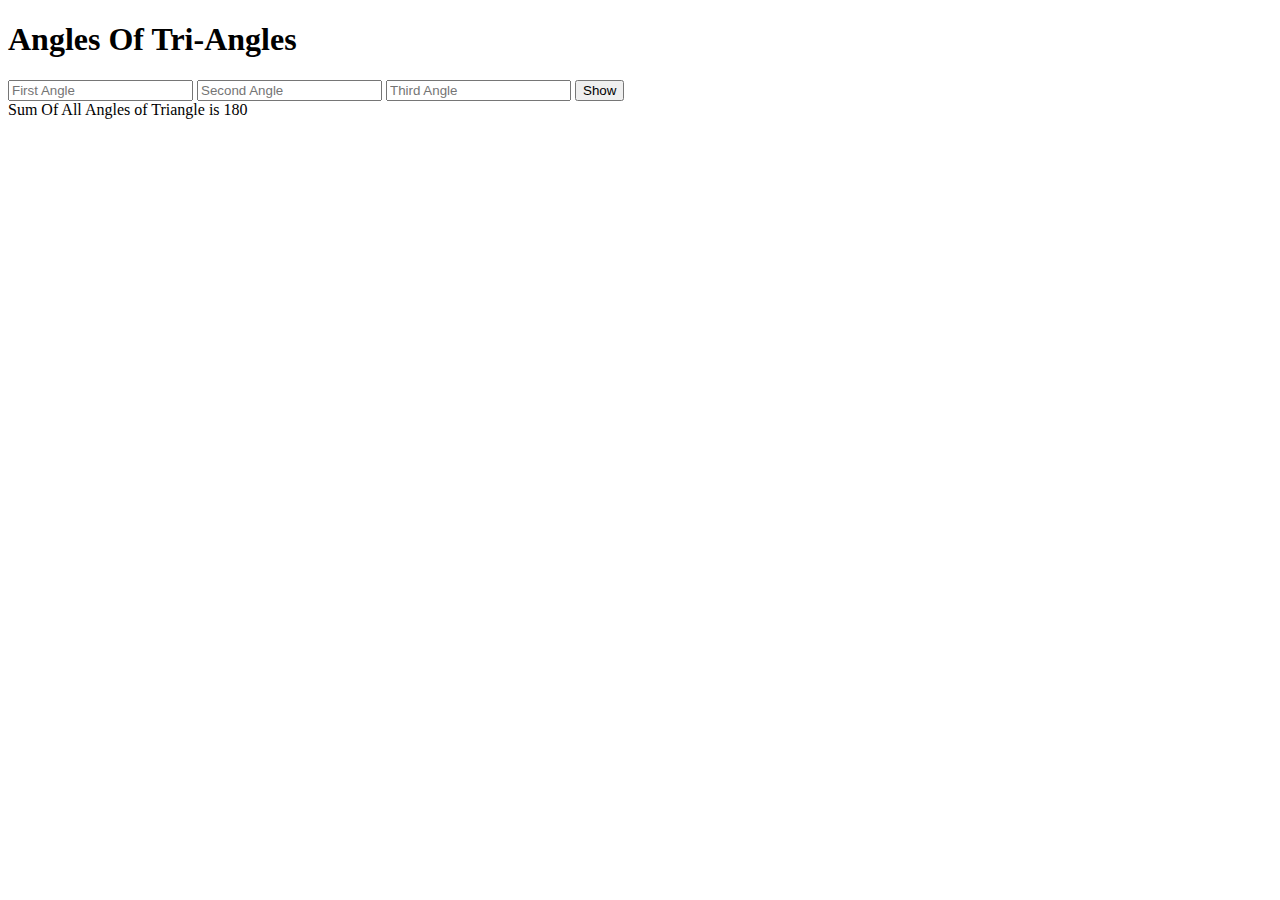
==== anglesComp/angle.html @ b28da8e6 "Updated: Structure Done" ====
<!DOCTYPE html>
<html lang="en">
<head>
    <meta charset="UTF-8">
    <meta http-equiv="X-UA-Compatible" content="IE=edge">
    <meta name="viewport" content="width=device-width, initial-scale=1.0">
    <title>Document</title>
</head>
<body>
    <h1>Angles Of Tri-Angles</h1>
   <div class="container">
       <input type="number" class="angle1" placeholder="First Angle">
       <input type="number" class="angle2" placeholder="Second Angle">
       <input type="number" class="angle3" placeholder="Third Angle">
       <button class="calculate">Show</button>
       
   </div>
        <div class="show"></div>
        <script src="angle.js"></script>
</body>
</html>
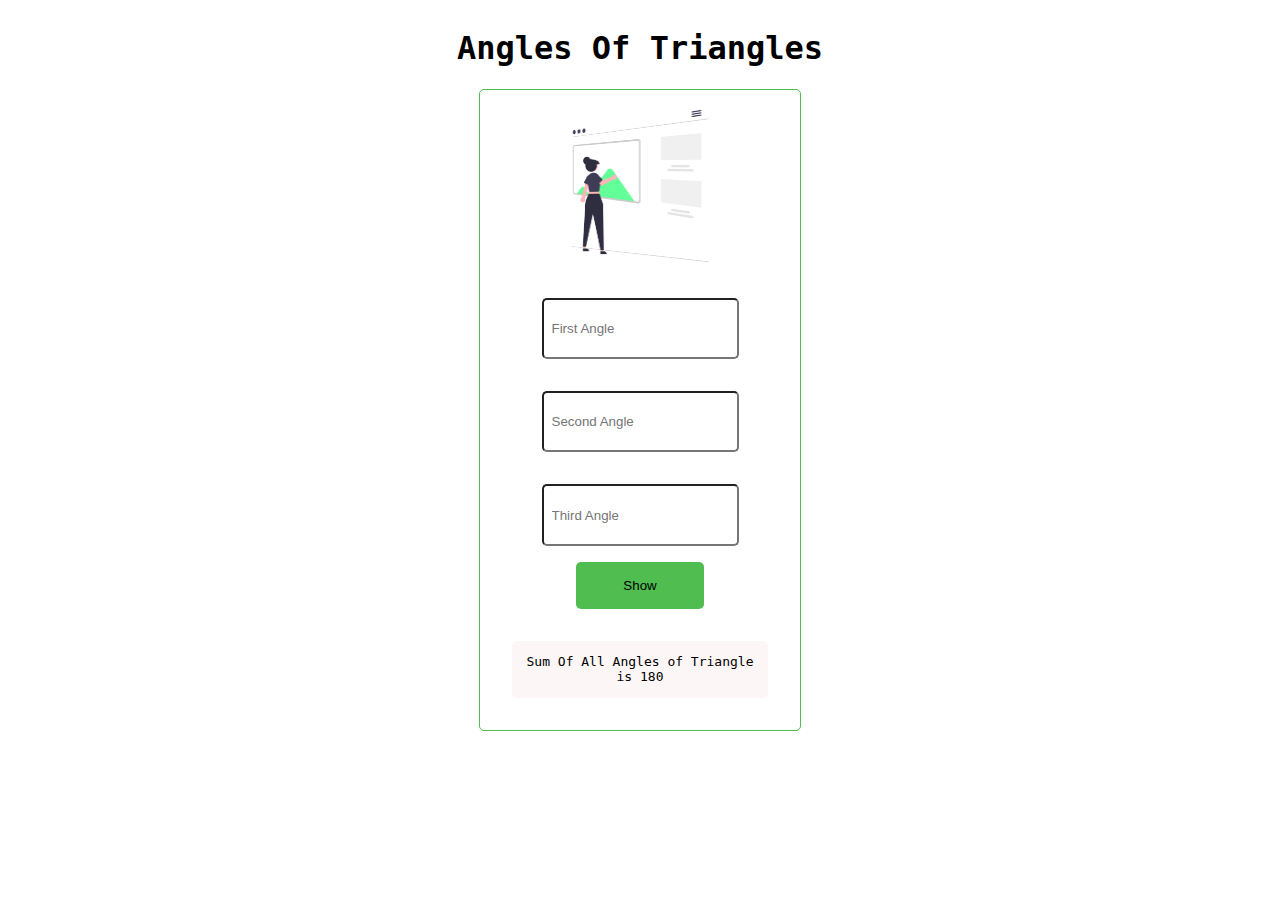
==== commit 6f067ea7: "Style:update" ====
--- a/anglesComp/angle.html
+++ b/anglesComp/angle.html
@@ -5,17 +5,20 @@
     <meta http-equiv="X-UA-Compatible" content="IE=edge">
     <meta name="viewport" content="width=device-width, initial-scale=1.0">
     <title>Document</title>
+    <link rel="stylesheet" href="angle.css">
 </head>
 <body>
-    <h1>Angles Of Tri-Angles</h1>
+    <h1>Angles Of Triangles</h1>
+    
    <div class="container">
+       <img src="pic1.png" alt="">
        <input type="number" class="angle1" placeholder="First Angle">
        <input type="number" class="angle2" placeholder="Second Angle">
        <input type="number" class="angle3" placeholder="Third Angle">
        <button class="calculate">Show</button>
-       
+       <div class="show"></div>
    </div>
-        <div class="show"></div>
+        
         <script src="angle.js"></script>
 </body>
 </html>--- a/anglesComp/angle.css
+++ b/anglesComp/angle.css
@@ -0,0 +1,53 @@
+body{
+    display: flex;
+    align-items: center;
+    justify-content: center;
+    flex-direction: column;
+    
+}
+.container{
+    display: flex;
+    align-items: center;
+    justify-content: center;
+    flex-direction: column;
+    height:40rem;
+    border:1px solid rgb(79, 189, 79);
+    border-radius: 5px;
+    width:20rem;
+    
+}
+input{
+    height:3rem;
+    
+    padding:0.5rem;
+    margin:1rem;
+    border-radius: 5px;
+}
+button{
+    padding:1rem;
+    width:8rem;
+    border: 0px;;
+    cursor: pointer;
+    background-color: rgb(79, 189, 79);
+    border-radius: 5px;
+}
+.show{
+    height:3rem;
+    padding:0.5rem;
+    margin:2rem;
+    text-align: center;
+    font-family: monospace;
+    display: flex;
+    align-items: center;
+    justify-content: center;
+    border-radius: 5px;
+    background-color: rgb(252, 246, 246);
+}
+h1{
+    font-family: monospace;
+    font-size: 2rem;
+}
+img{
+    height:14rem;
+    width:12rem;
+}